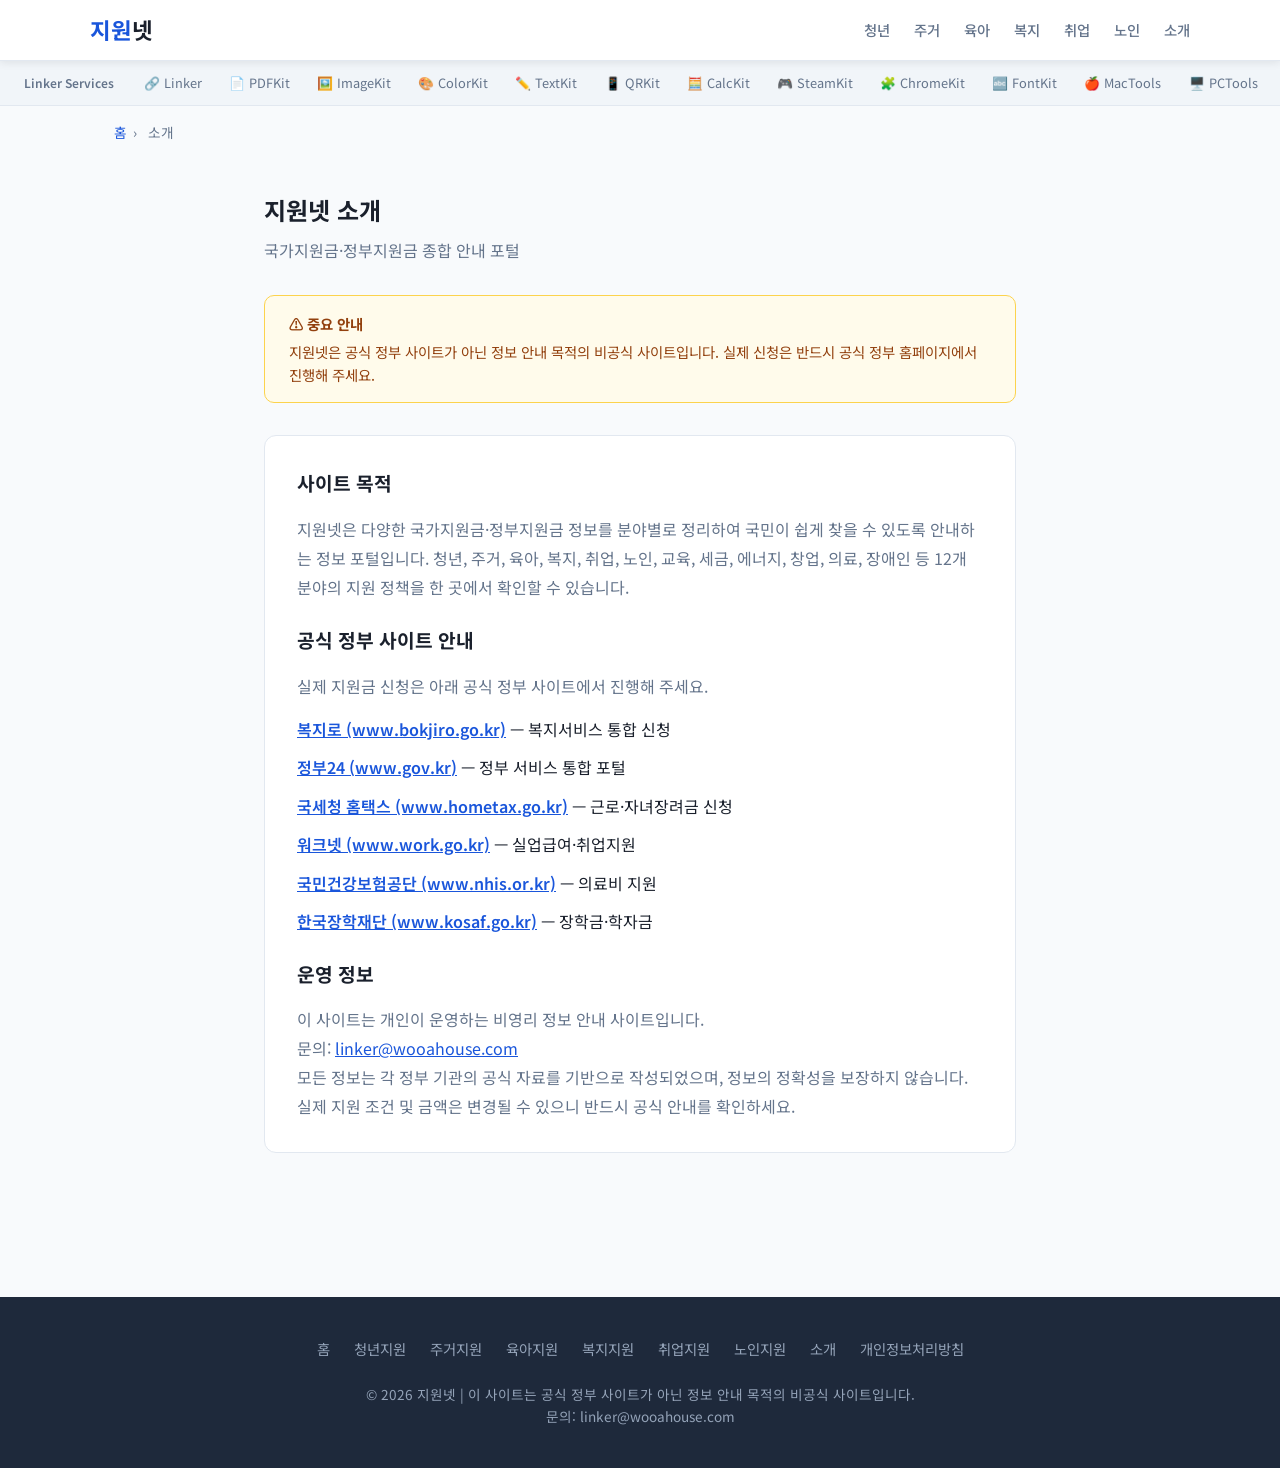
==== about.html @ 8782fea5 "Initial commit: 지원넷 국가지원금 종합 안내 사이트 (24 files, 13 categories)" ====
<!DOCTYPE html>
<html lang="ko">
<head>
<meta charset="UTF-8">
<meta name="naver-site-verification" content="97f1bf2b89863c9335ed7400bf2bf22667f0dce0" />
<meta name="viewport" content="width=device-width, initial-scale=1.0">
<title>지원넷 소개 — 국가지원금 정보 안내 포털 | 지원넷</title>
<meta name="description" content="지원넷은 국가지원금·정부지원금 정보를 분야별로 안내하는 비공식 정보 포털입니다. 사이트 목적과 운영 안내.">
<meta name="keywords" content="지원넷, 국가지원금, 정부지원금, 지원금안내, 복지정보">
<link rel="canonical" href="https://jiwon.wooahouse.com/about.html">
<meta property="og:title" content="지원넷 소개 — 국가지원금 정보 안내 포털 | 지원넷">
<meta property="og:description" content="지원넷은 국가지원금·정부지원금 정보를 분야별로 안내하는 비공식 정보 포털입니다.">
<meta property="og:type" content="website">
<meta property="og:url" content="https://jiwon.wooahouse.com/about.html">
<meta property="og:locale" content="ko_KR">
<link rel="stylesheet" href="css/style.css">
<link rel="preconnect" href="https://fonts.googleapis.com">
<link href="https://fonts.googleapis.com/css2?family=Noto+Sans+KR:wght@400;500;600;700;800&display=swap" rel="stylesheet">
<link rel="manifest" href="manifest.json">
<link rel="icon" href="icons/icon.svg" type="image/svg+xml">
<script type="application/ld+json">
{
  "@context": "https://schema.org",
  "@type": "BreadcrumbList",
  "itemListElement": [
    {"@type": "ListItem","position": 1,"name": "홈","item": "https://jiwon.wooahouse.com/"},
    {"@type": "ListItem","position": 2,"name": "소개","item": "https://jiwon.wooahouse.com/about.html"}
  ]
}
</script>
</head>
<body>
<header>
  <div class="header-inner">
    <a href="/" class="logo">지원<span>넷</span></a>
    <nav>
      <a href="youth.html">청년</a>
      <a href="housing.html">주거</a>
      <a href="childcare.html">육아</a>
      <a href="welfare.html">복지</a>
      <a href="employment.html">취업</a>
      <a href="elderly.html">노인</a>
      <a href="about.html">소개</a>
    </nav>
  </div>
</header>

<div class="our-sites-bar">
  <span class="our-sites-label">Linker Services</span>
  <div class="our-sites-links">
    <a href="https://linker.wooahouse.com/" target="_blank" rel="noopener">🔗 Linker</a>
    <a href="https://pdfkit.wooahouse.com/" target="_blank" rel="noopener">📄 PDFKit</a>
    <a href="https://imagekit.wooahouse.com/" target="_blank" rel="noopener">🖼️ ImageKit</a>
    <a href="https://colorkit.wooahouse.com/" target="_blank" rel="noopener">🎨 ColorKit</a>
    <a href="https://textkit.wooahouse.com/" target="_blank" rel="noopener">✏️ TextKit</a>
    <a href="https://qrkit.wooahouse.com/" target="_blank" rel="noopener">📱 QRKit</a>
    <a href="https://calckit.wooahouse.com/" target="_blank" rel="noopener">🧮 CalcKit</a>
    <a href="https://steamkit.wooahouse.com/" target="_blank" rel="noopener">🎮 SteamKit</a>
    <a href="https://chromekit.wooahouse.com/" target="_blank" rel="noopener">🧩 ChromeKit</a>
    <a href="https://fontkit.wooahouse.com/" target="_blank" rel="noopener">🔤 FontKit</a>
    <a href="https://mactools.wooahouse.com/" target="_blank" rel="noopener">🍎 MacTools</a>
    <a href="https://pctools.wooahouse.com/" target="_blank" rel="noopener">🖥️ PCTools</a>
    <a href="https://vskit.wooahouse.com/" target="_blank" rel="noopener">💻 VSKit</a>
  </div>
</div>

<div class="breadcrumb"><a href="/">홈</a><span>›</span> 소개</div>

<div class="section" style="max-width:800px;">
  <h1 class="section-title">지원넷 소개</h1>
  <p class="section-subtitle">국가지원금·정부지원금 종합 안내 포털</p>

  <div class="notice-box">
    <strong>⚠️ 중요 안내</strong>
    지원넷은 공식 정부 사이트가 아닌 정보 안내 목적의 비공식 사이트입니다. 실제 신청은 반드시 공식 정부 홈페이지에서 진행해 주세요.
  </div>

  <div style="background:var(--white);border:1px solid var(--border);border-radius:var(--radius);padding:2rem;margin:2rem 0;">
    <h2 style="font-size:1.2rem;font-weight:700;margin-bottom:1rem;">사이트 목적</h2>
    <p style="color:var(--text-muted);line-height:1.8;margin-bottom:1.5rem;">
      지원넷은 다양한 국가지원금·정부지원금 정보를 분야별로 정리하여 국민이 쉽게 찾을 수 있도록 안내하는 정보 포털입니다. 청년, 주거, 육아, 복지, 취업, 노인, 교육, 세금, 에너지, 창업, 의료, 장애인 등 12개 분야의 지원 정책을 한 곳에서 확인할 수 있습니다.
    </p>

    <h2 style="font-size:1.2rem;font-weight:700;margin-bottom:1rem;">공식 정부 사이트 안내</h2>
    <p style="color:var(--text-muted);line-height:1.8;margin-bottom:1rem;">
      실제 지원금 신청은 아래 공식 정부 사이트에서 진행해 주세요.
    </p>
    <ul style="list-style:none;display:flex;flex-direction:column;gap:0.8rem;margin-bottom:1.5rem;">
      <li><a href="https://www.bokjiro.go.kr" target="_blank" rel="noopener" style="color:var(--primary);font-weight:600;">복지로 (www.bokjiro.go.kr)</a> — 복지서비스 통합 신청</li>
      <li><a href="https://www.gov.kr" target="_blank" rel="noopener" style="color:var(--primary);font-weight:600;">정부24 (www.gov.kr)</a> — 정부 서비스 통합 포털</li>
      <li><a href="https://www.hometax.go.kr" target="_blank" rel="noopener" style="color:var(--primary);font-weight:600;">국세청 홈택스 (www.hometax.go.kr)</a> — 근로·자녀장려금 신청</li>
      <li><a href="https://www.work.go.kr" target="_blank" rel="noopener" style="color:var(--primary);font-weight:600;">워크넷 (www.work.go.kr)</a> — 실업급여·취업지원</li>
      <li><a href="https://www.nhis.or.kr" target="_blank" rel="noopener" style="color:var(--primary);font-weight:600;">국민건강보험공단 (www.nhis.or.kr)</a> — 의료비 지원</li>
      <li><a href="https://www.kosaf.go.kr" target="_blank" rel="noopener" style="color:var(--primary);font-weight:600;">한국장학재단 (www.kosaf.go.kr)</a> — 장학금·학자금</li>
    </ul>

    <h2 style="font-size:1.2rem;font-weight:700;margin-bottom:1rem;">운영 정보</h2>
    <p style="color:var(--text-muted);line-height:1.8;">
      이 사이트는 개인이 운영하는 비영리 정보 안내 사이트입니다.<br>
      문의: <a href="mailto:linker@wooahouse.com" style="color:var(--primary);">linker@wooahouse.com</a><br>
      모든 정보는 각 정부 기관의 공식 자료를 기반으로 작성되었으며, 정보의 정확성을 보장하지 않습니다. 실제 지원 조건 및 금액은 변경될 수 있으니 반드시 공식 안내를 확인하세요.
    </p>
  </div>
</div>

<footer>
  <div class="footer-links">
    <a href="/">홈</a>
    <a href="youth.html">청년지원</a>
    <a href="housing.html">주거지원</a>
    <a href="childcare.html">육아지원</a>
    <a href="welfare.html">복지지원</a>
    <a href="employment.html">취업지원</a>
    <a href="elderly.html">노인지원</a>
    <a href="about.html">소개</a>
    <a href="privacy.html">개인정보처리방침</a>
  </div>
  <p class="footer-copy">&copy; 2026 지원넷 | 이 사이트는 공식 정부 사이트가 아닌 정보 안내 목적의 비공식 사이트입니다.<br>
  문의: <a href="mailto:linker@wooahouse.com">linker@wooahouse.com</a></p>
</footer>
<script src="js/pwa-install.js"></script>
</body>
</html>
---- css/style.css ----
:root {
  --primary: #1a56db;
  --primary-dark: #1340a6;
  --primary-light: #e8f0fe;
  --text: #1a202c;
  --text-muted: #64748b;
  --border: #e2e8f0;
  --bg: #f8fafc;
  --white: #ffffff;
  --radius: 12px;
  --shadow: 0 2px 8px rgba(0,0,0,0.08);
  --shadow-md: 0 4px 16px rgba(0,0,0,0.12);
}
* { box-sizing: border-box; margin: 0; padding: 0; }
body { font-family: 'Noto Sans KR', sans-serif; color: var(--text); background: var(--bg); line-height: 1.6; }

/* 헤더 */
header { background: var(--white); border-bottom: 1px solid var(--border); padding: 0 1.5rem; position: sticky; top: 0; z-index: 100; box-shadow: var(--shadow); }
.header-inner { max-width: 1100px; margin: 0 auto; display: flex; align-items: center; justify-content: space-between; height: 60px; }
.logo { font-size: 1.4rem; font-weight: 700; color: var(--primary); text-decoration: none; }
.logo span { color: var(--text); }
nav { display: flex; gap: 1.5rem; }
nav a { color: var(--text-muted); text-decoration: none; font-size: 0.9rem; font-weight: 500; }
nav a:hover { color: var(--primary); }

/* our-sites-bar */
.our-sites-bar { background: #f1f5f9; border-bottom: 1px solid var(--border); padding: 0.5rem 1.5rem; overflow-x: auto; white-space: nowrap; }
.our-sites-bar::-webkit-scrollbar { height: 2px; }
.our-sites-label { font-size: 0.75rem; color: var(--text-muted); margin-right: 1rem; font-weight: 600; }
.our-sites-links { display: inline-flex; gap: 0.5rem; }
.our-sites-links a { color: var(--text-muted); text-decoration: none; font-size: 0.8rem; padding: 0.2rem 0.6rem; border-radius: 20px; transition: all 0.2s; }
.our-sites-links a:hover, .our-sites-links a.active { background: var(--primary); color: var(--white); }

/* 히어로 */
.hero { background: linear-gradient(135deg, var(--primary) 0%, #2563eb 50%, #1340a6 100%); color: var(--white); padding: 4rem 1.5rem; text-align: center; }
.hero h1 { font-size: 2.2rem; font-weight: 800; margin-bottom: 1rem; line-height: 1.3; }
.hero p { font-size: 1.1rem; opacity: 0.9; max-width: 600px; margin: 0 auto 2rem; }
.hero-badges { display: flex; justify-content: center; flex-wrap: wrap; gap: 0.7rem; margin-bottom: 2rem; }
.hero-badge { background: rgba(255,255,255,0.2); border: 1px solid rgba(255,255,255,0.3); padding: 0.4rem 1rem; border-radius: 20px; font-size: 0.85rem; backdrop-filter: blur(4px); }

/* 검색바 */
.search-wrap { max-width: 500px; margin: 0 auto; display: flex; gap: 0.5rem; }
.search-wrap input { flex: 1; padding: 0.8rem 1.2rem; border-radius: 8px; border: none; font-size: 1rem; }
.search-wrap button { padding: 0.8rem 1.5rem; background: #fbbf24; color: #1a202c; border: none; border-radius: 8px; font-weight: 700; cursor: pointer; font-size: 1rem; }

/* 카테고리 그리드 */
.section { max-width: 1100px; margin: 0 auto; padding: 3rem 1.5rem; }
.section-title { font-size: 1.5rem; font-weight: 700; margin-bottom: 0.5rem; }
.section-subtitle { color: var(--text-muted); margin-bottom: 2rem; }
.category-grid { display: grid; grid-template-columns: repeat(auto-fill, minmax(280px, 1fr)); gap: 1.5rem; }

/* 카드 */
.card { background: var(--white); border-radius: var(--radius); border: 1px solid var(--border); padding: 1.5rem; text-decoration: none; color: var(--text); transition: all 0.2s; display: block; }
.card:hover { box-shadow: var(--shadow-md); transform: translateY(-2px); border-color: var(--primary); }
.card-icon { font-size: 2.5rem; margin-bottom: 1rem; }
.card h2 { font-size: 1.15rem; font-weight: 700; margin-bottom: 0.5rem; color: var(--text); }
.card p { font-size: 0.9rem; color: var(--text-muted); line-height: 1.5; }
.card-tags { display: flex; flex-wrap: wrap; gap: 0.4rem; margin-top: 1rem; }
.tag { font-size: 0.75rem; padding: 0.2rem 0.6rem; border-radius: 20px; background: var(--primary-light); color: var(--primary); font-weight: 600; }
.tag.red { background: #fee2e2; color: #dc2626; }
.tag.green { background: #dcfce7; color: #16a34a; }
.tag.yellow { background: #fef9c3; color: #ca8a04; }

/* 지원금 상세 카드 */
.support-grid { display: grid; grid-template-columns: repeat(auto-fill, minmax(320px, 1fr)); gap: 1.5rem; }
.support-card { background: var(--white); border-radius: var(--radius); border: 1px solid var(--border); overflow: hidden; }
.support-card-header { background: var(--primary-light); padding: 1.2rem 1.5rem; border-bottom: 1px solid var(--border); display: flex; align-items: center; gap: 0.8rem; }
.support-card-header h3 { font-size: 1.05rem; font-weight: 700; color: var(--primary-dark); }
.support-card-body { padding: 1.2rem 1.5rem; }
.support-info { display: flex; flex-direction: column; gap: 0.6rem; margin-bottom: 1rem; }
.support-row { display: flex; gap: 0.8rem; font-size: 0.9rem; }
.support-label { color: var(--text-muted); min-width: 70px; font-weight: 500; }
.support-value { color: var(--text); font-weight: 600; }
.apply-btn { display: inline-block; padding: 0.6rem 1.2rem; background: var(--primary); color: var(--white); border-radius: 8px; text-decoration: none; font-size: 0.9rem; font-weight: 600; margin-top: 0.5rem; transition: background 0.2s; }
.apply-btn:hover { background: var(--primary-dark); }

/* FAQ */
.faq-section { max-width: 800px; margin: 0 auto; padding: 3rem 1.5rem; }
.faq-section h2 { font-size: 1.4rem; font-weight: 700; margin-bottom: 1.5rem; }
.faq-item { background: var(--white); border: 1px solid var(--border); border-radius: 10px; margin-bottom: 1rem; overflow: hidden; }
.faq-question { padding: 1rem 1.5rem; font-weight: 600; cursor: pointer; display: flex; justify-content: space-between; align-items: center; }
.faq-answer { padding: 0 1.5rem 1rem; color: var(--text-muted); font-size: 0.95rem; line-height: 1.7; }

/* 브레드크럼 */
.breadcrumb { max-width: 1100px; margin: 0 auto; padding: 1rem 1.5rem 0; font-size: 0.85rem; color: var(--text-muted); }
.breadcrumb a { color: var(--primary); text-decoration: none; }
.breadcrumb span { margin: 0 0.4rem; }

/* 유의사항 박스 */
.notice-box { background: #fffbeb; border: 1px solid #fcd34d; border-radius: 10px; padding: 1rem 1.5rem; margin: 1.5rem 0; font-size: 0.9rem; color: #92400e; }
.notice-box strong { display: block; margin-bottom: 0.3rem; }

/* 푸터 */
footer { background: #1e293b; color: #94a3b8; padding: 2.5rem 1.5rem; text-align: center; margin-top: 4rem; }
footer a { color: #94a3b8; text-decoration: none; }
footer a:hover { color: var(--white); }
.footer-links { display: flex; justify-content: center; flex-wrap: wrap; gap: 1.5rem; margin-bottom: 1.5rem; font-size: 0.9rem; }
.footer-copy { font-size: 0.85rem; }

/* 반응형 */
@media (max-width: 768px) {
  .hero h1 { font-size: 1.6rem; }
  .category-grid { grid-template-columns: 1fr 1fr; }
  nav { display: none; }
}
@media (max-width: 480px) {
  .category-grid { grid-template-columns: 1fr; }
  .support-grid { grid-template-columns: 1fr; }
}
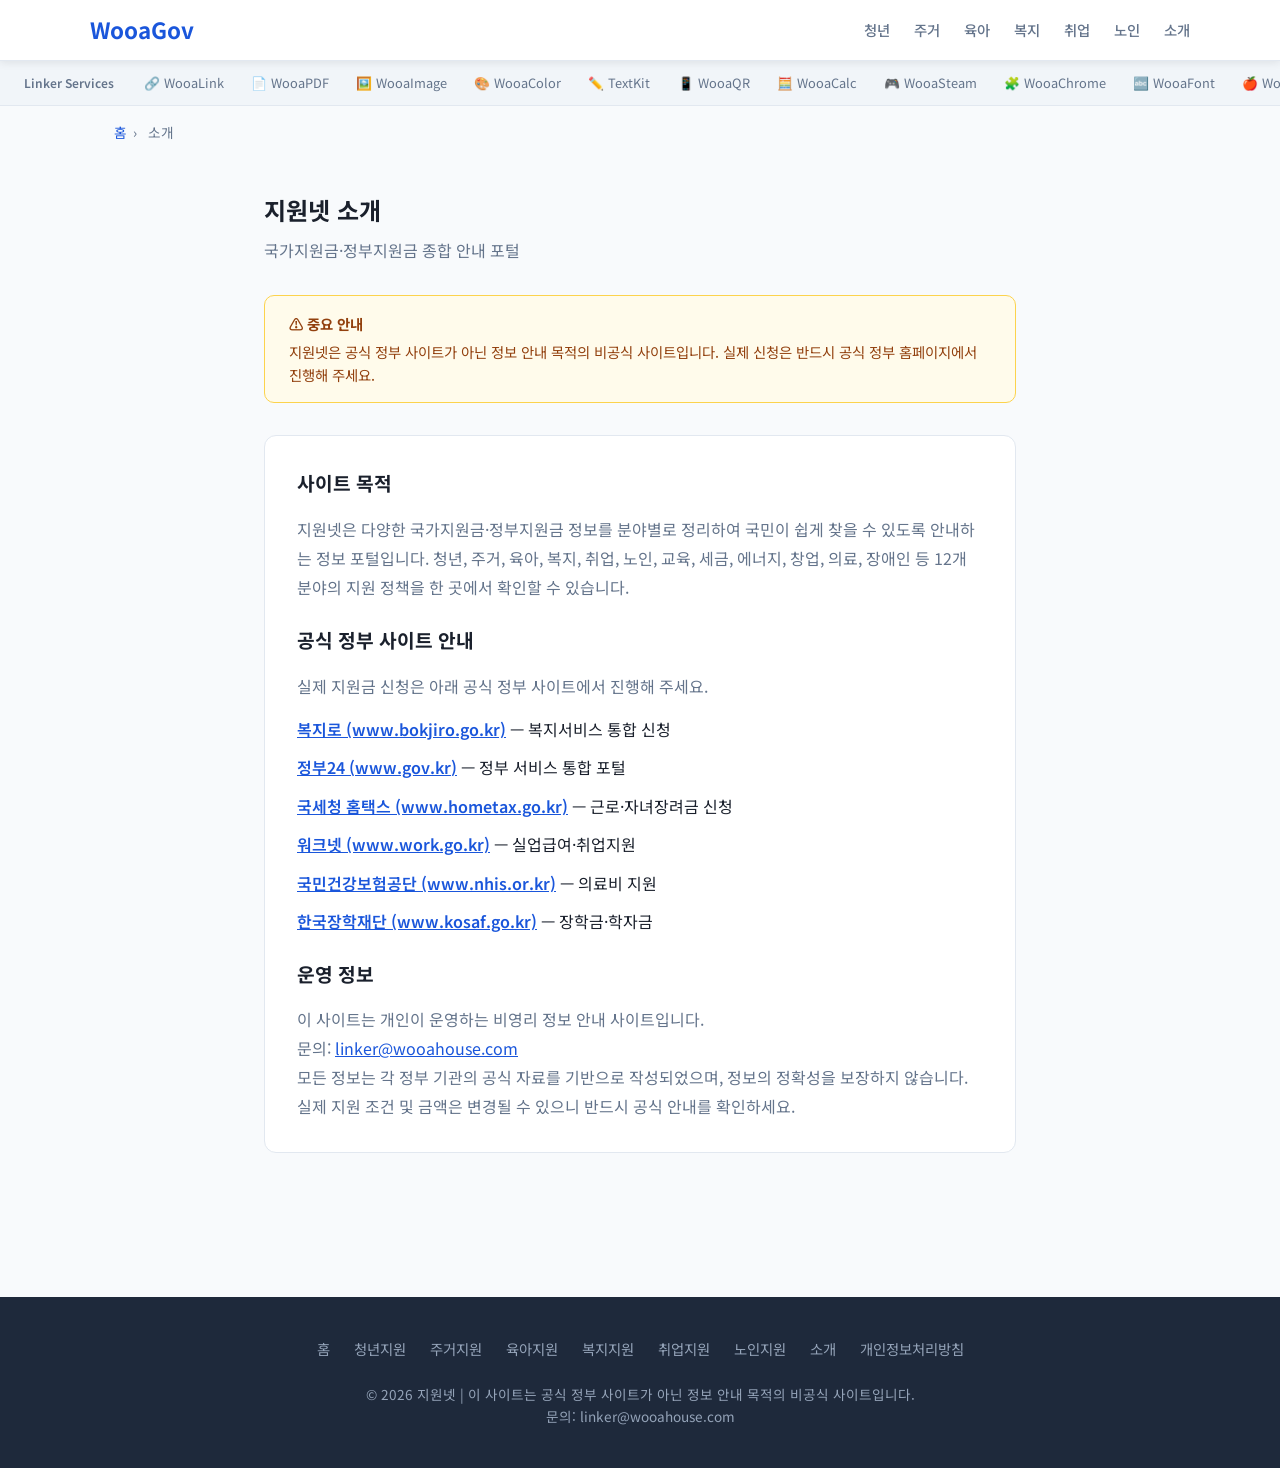
==== commit c982db3d: "Rebrand: rename to WooaHouse family (WooaPDF/WooaImage/...)" ====
--- a/about.html
+++ b/about.html
@@ -4,7 +4,7 @@
 <meta charset="UTF-8">
 <meta name="naver-site-verification" content="97f1bf2b89863c9335ed7400bf2bf22667f0dce0" />
 <meta name="viewport" content="width=device-width, initial-scale=1.0">
-<title>지원넷 소개 — 국가지원금 정보 안내 포털 | 지원넷</title>
+<title>지원넷 소개 — 국가지원금 정보 안내 포털 | WooaGov</title>
 <meta name="description" content="지원넷은 국가지원금·정부지원금 정보를 분야별로 안내하는 비공식 정보 포털입니다. 사이트 목적과 운영 안내.">
 <meta name="keywords" content="지원넷, 국가지원금, 정부지원금, 지원금안내, 복지정보">
 <link rel="canonical" href="https://jiwon.wooahouse.com/about.html">
@@ -32,7 +32,7 @@
 <body>
 <header>
   <div class="header-inner">
-    <a href="/" class="logo">지원<span>넷</span></a>
+    <a href="/" class="logo">WooaGov</a>
     <nav>
       <a href="youth.html">청년</a>
       <a href="housing.html">주거</a>
@@ -48,19 +48,20 @@
 <div class="our-sites-bar">
   <span class="our-sites-label">Linker Services</span>
   <div class="our-sites-links">
-    <a href="https://linker.wooahouse.com/" target="_blank" rel="noopener">🔗 Linker</a>
-    <a href="https://pdfkit.wooahouse.com/" target="_blank" rel="noopener">📄 PDFKit</a>
-    <a href="https://imagekit.wooahouse.com/" target="_blank" rel="noopener">🖼️ ImageKit</a>
-    <a href="https://colorkit.wooahouse.com/" target="_blank" rel="noopener">🎨 ColorKit</a>
+    <a href="https://linker.wooahouse.com/" target="_blank" rel="noopener">🔗 WooaLink</a>
+    <a href="https://pdfkit.wooahouse.com/" target="_blank" rel="noopener">📄 WooaPDF</a>
+    <a href="https://imagekit.wooahouse.com/" target="_blank" rel="noopener">🖼️ WooaImage</a>
+    <a href="https://colorkit.wooahouse.com/" target="_blank" rel="noopener">🎨 WooaColor</a>
     <a href="https://textkit.wooahouse.com/" target="_blank" rel="noopener">✏️ TextKit</a>
-    <a href="https://qrkit.wooahouse.com/" target="_blank" rel="noopener">📱 QRKit</a>
-    <a href="https://calckit.wooahouse.com/" target="_blank" rel="noopener">🧮 CalcKit</a>
-    <a href="https://steamkit.wooahouse.com/" target="_blank" rel="noopener">🎮 SteamKit</a>
-    <a href="https://chromekit.wooahouse.com/" target="_blank" rel="noopener">🧩 ChromeKit</a>
-    <a href="https://fontkit.wooahouse.com/" target="_blank" rel="noopener">🔤 FontKit</a>
-    <a href="https://mactools.wooahouse.com/" target="_blank" rel="noopener">🍎 MacTools</a>
-    <a href="https://pctools.wooahouse.com/" target="_blank" rel="noopener">🖥️ PCTools</a>
-    <a href="https://vskit.wooahouse.com/" target="_blank" rel="noopener">💻 VSKit</a>
+    <a href="https://qrkit.wooahouse.com/" target="_blank" rel="noopener">📱 WooaQR</a>
+    <a href="https://calckit.wooahouse.com/" target="_blank" rel="noopener">🧮 WooaCalc</a>
+    <a href="https://steamkit.wooahouse.com/" target="_blank" rel="noopener">🎮 WooaSteam</a>
+    <a href="https://chromekit.wooahouse.com/" target="_blank" rel="noopener">🧩 WooaChrome</a>
+    <a href="https://fontkit.wooahouse.com/" target="_blank" rel="noopener">🔤 WooaFont</a>
+    <a href="https://mactools.wooahouse.com/" target="_blank" rel="noopener">🍎 WooaMac</a>
+    <a href="https://pctools.wooahouse.com/" target="_blank" rel="noopener">🖥️ WooaPC</a>
+    <a href="https://vskit.wooahouse.com/" target="_blank" rel="noopener">💻 WooaVS</a>
+    <a href="https://jiwon.wooahouse.com/" class="active" rel="noopener">💸 WooaGov</a>
   </div>
 </div>
 
--- a/css/style.css
+++ b/css/style.css
@@ -55,23 +55,23 @@
 .card-icon { font-size: 2.5rem; margin-bottom: 1rem; }
 .card h2 { font-size: 1.15rem; font-weight: 700; margin-bottom: 0.5rem; color: var(--text); }
 .card p { font-size: 0.9rem; color: var(--text-muted); line-height: 1.5; }
-.card-tags { display: flex; flex-wrap: wrap; gap: 0.4rem; margin-top: 1rem; }
+.card-tags { display: flex; flex-wrap: wrap; gap: 0.4rem; margin-top: 0.8rem; margin-bottom: 0.8rem; }
 .tag { font-size: 0.75rem; padding: 0.2rem 0.6rem; border-radius: 20px; background: var(--primary-light); color: var(--primary); font-weight: 600; }
 .tag.red { background: #fee2e2; color: #dc2626; }
 .tag.green { background: #dcfce7; color: #16a34a; }
 .tag.yellow { background: #fef9c3; color: #ca8a04; }
 
 /* 지원금 상세 카드 */
-.support-grid { display: grid; grid-template-columns: repeat(auto-fill, minmax(320px, 1fr)); gap: 1.5rem; }
-.support-card { background: var(--white); border-radius: var(--radius); border: 1px solid var(--border); overflow: hidden; }
-.support-card-header { background: var(--primary-light); padding: 1.2rem 1.5rem; border-bottom: 1px solid var(--border); display: flex; align-items: center; gap: 0.8rem; }
+.support-grid { display: grid; grid-template-columns: repeat(auto-fill, minmax(320px, 1fr)); gap: 1.5rem; align-items: stretch; }
+.support-card { background: var(--white); border-radius: var(--radius); border: 1px solid var(--border); overflow: hidden; display: flex; flex-direction: column; }
+.support-card-header { background: var(--primary-light); padding: 1.2rem 1.5rem; border-bottom: 1px solid var(--border); display: flex; align-items: flex-start; gap: 0.8rem; min-height: 90px; }
 .support-card-header h3 { font-size: 1.05rem; font-weight: 700; color: var(--primary-dark); }
-.support-card-body { padding: 1.2rem 1.5rem; }
+.support-card-body { padding: 1.2rem 1.5rem; flex: 1; display: flex; flex-direction: column; }
 .support-info { display: flex; flex-direction: column; gap: 0.6rem; margin-bottom: 1rem; }
 .support-row { display: flex; gap: 0.8rem; font-size: 0.9rem; }
 .support-label { color: var(--text-muted); min-width: 70px; font-weight: 500; }
 .support-value { color: var(--text); font-weight: 600; }
-.apply-btn { display: inline-block; padding: 0.6rem 1.2rem; background: var(--primary); color: var(--white); border-radius: 8px; text-decoration: none; font-size: 0.9rem; font-weight: 600; margin-top: 0.5rem; transition: background 0.2s; }
+.apply-btn { display: block; padding: 0.7rem 1.2rem; background: var(--primary); color: var(--white); border-radius: 8px; text-decoration: none; font-size: 0.9rem; font-weight: 600; margin-top: auto; padding-top: 0.7rem; transition: background 0.2s; text-align: center; }
 .apply-btn:hover { background: var(--primary-dark); }
 
 /* FAQ */
@@ -97,6 +97,44 @@
 .footer-links { display: flex; justify-content: center; flex-wrap: wrap; gap: 1.5rem; margin-bottom: 1.5rem; font-size: 0.9rem; }
 .footer-copy { font-size: 0.85rem; }
 
+/* ── 확장 카드 구조 ── */
+.support-card-header { display: flex; align-items: flex-start; gap: 0.8rem; flex-wrap: wrap; }
+.support-card-header-info { flex: 1; min-width: 0; }
+.support-card-header-info h3 { font-size: 1.05rem; font-weight: 700; color: var(--primary-dark); margin-bottom: 0.2rem; }
+.card-summary { font-size: 0.82rem; color: var(--text-muted); line-height: 1.4; }
+.amount-badge { background: var(--primary); color: white; padding: 0.3rem 0.8rem; border-radius: 20px; font-size: 0.78rem; font-weight: 700; white-space: nowrap; flex-shrink: 0; }
+.amount-badge.green { background: #16a34a; }
+.amount-badge.orange { background: #ea580c; }
+
+/* 추천 대상 박스 */
+.recommend-box { background: #f0fdf4; border: 1px solid #86efac; border-radius: 8px; padding: 0.8rem 1rem; margin-bottom: 1rem; min-height: 100px; }
+.recommend-box strong { font-size: 0.85rem; color: #15803d; display: block; margin-bottom: 0.4rem; }
+.recommend-box ul { margin: 0; padding-left: 1.2rem; }
+.recommend-box li { font-size: 0.83rem; color: #166534; line-height: 1.6; }
+
+/* 자격 조건 표 */
+.eligibility-table { width: 100%; border-collapse: collapse; font-size: 0.83rem; margin-bottom: 1rem; border: 1px solid var(--border); border-radius: 8px; overflow: hidden; }
+.eligibility-table th { background: #f1f5f9; padding: 0.5rem 0.8rem; text-align: left; color: var(--text-muted); font-weight: 600; width: 88px; border-bottom: 1px solid var(--border); white-space: nowrap; }
+.eligibility-table td { padding: 0.5rem 0.8rem; border-bottom: 1px solid var(--border); color: var(--text); line-height: 1.5; }
+.eligibility-table tr:last-child th, .eligibility-table tr:last-child td { border-bottom: none; }
+.eligibility-table tr:nth-child(even) td { background: #fafafa; }
+
+/* 필요 서류 박스 */
+.docs-box { background: #fef9c3; border: 1px solid #fde047; border-radius: 8px; padding: 0.7rem 1rem; margin-bottom: 1rem; font-size: 0.83rem; }
+.docs-box strong { color: #854d0e; display: block; margin-bottom: 0.3rem; }
+.docs-box span { color: #713f12; line-height: 1.6; }
+
+/* 지원 구분 헤더 (섹션 타이틀) */
+.sub-section-title { font-size: 1.2rem; font-weight: 700; color: var(--text); margin: 2.5rem 0 1rem; padding-bottom: 0.5rem; border-bottom: 2px solid var(--primary); }
+
+/* 요약 테이블 (비교표) */
+.compare-table { width: 100%; border-collapse: collapse; font-size: 0.85rem; margin: 1.5rem 0; }
+.compare-table th { background: var(--primary); color: white; padding: 0.7rem 1rem; text-align: left; }
+.compare-table td { padding: 0.7rem 1rem; border-bottom: 1px solid var(--border); }
+.compare-table tr:nth-child(even) td { background: #f8fafc; }
+.compare-table tr:hover td { background: var(--primary-light); }
+.compare-table .highlight { font-weight: 700; color: var(--primary); }
+
 /* 반응형 */
 @media (max-width: 768px) {
   .hero h1 { font-size: 1.6rem; }
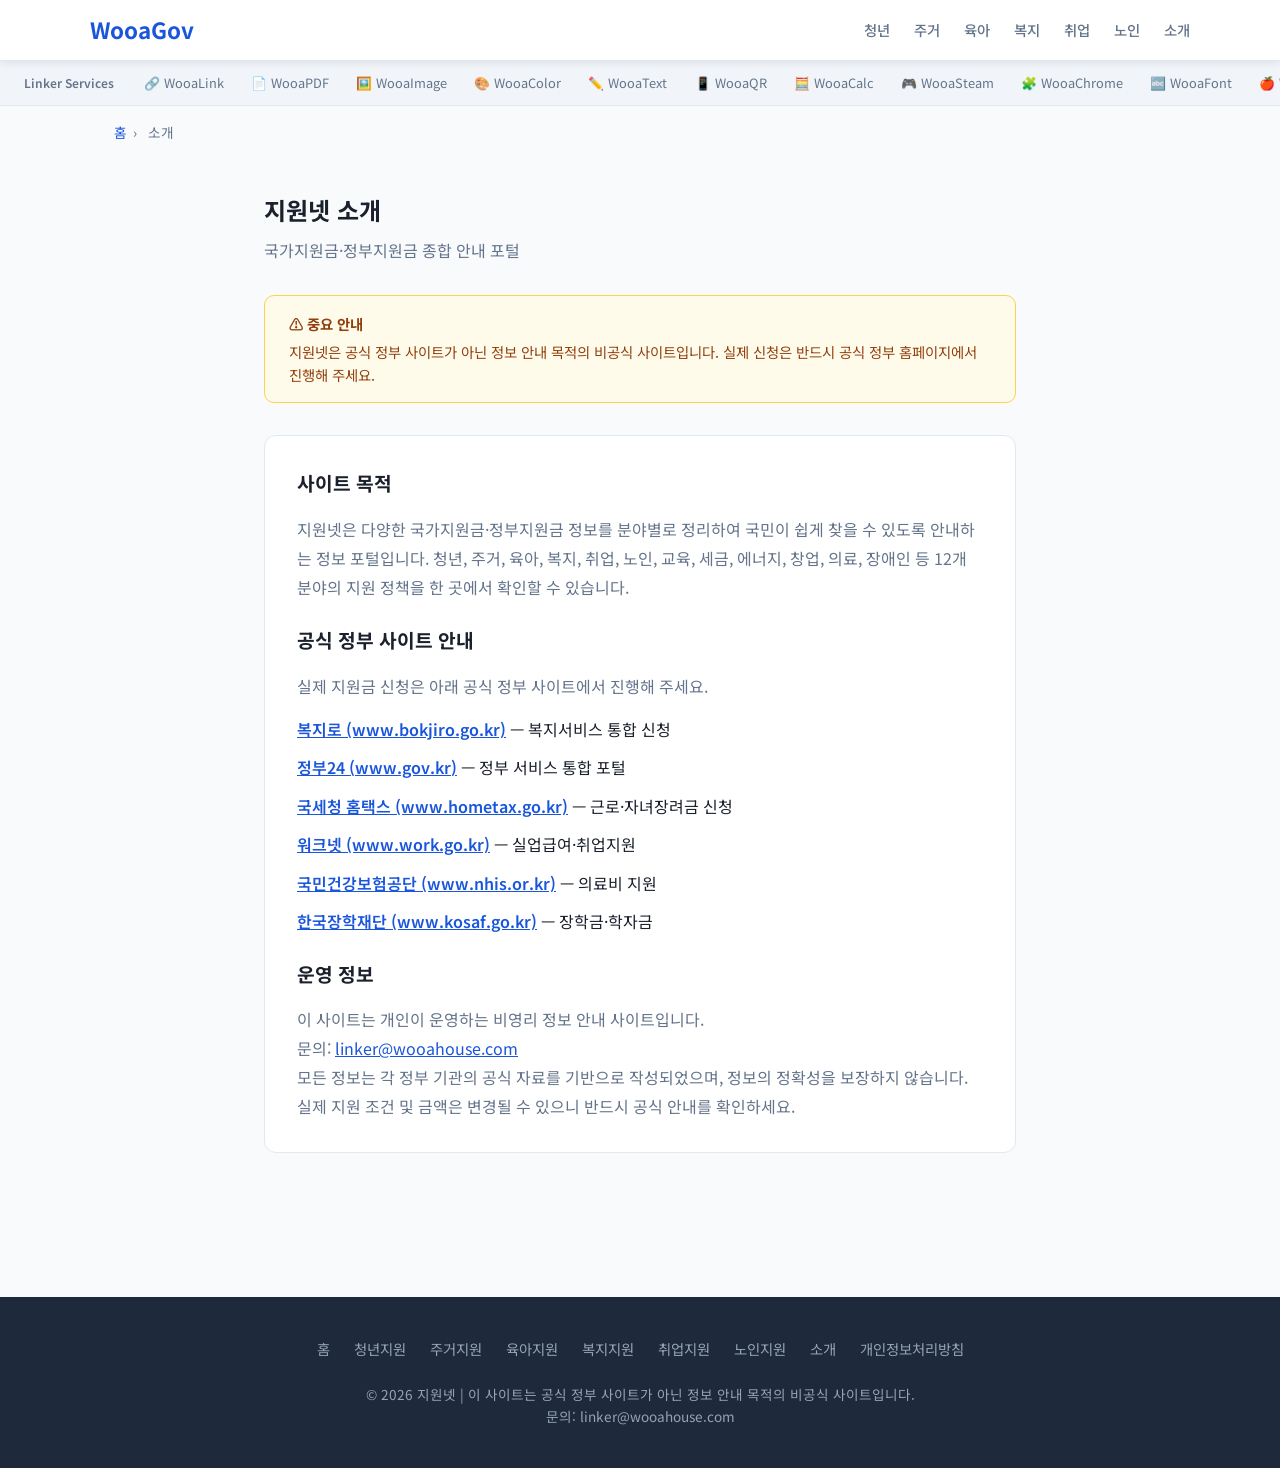
==== commit 1d6d18b6: "Fix: rename TextKit → WooaText in our-sites-bar" ====
--- a/about.html
+++ b/about.html
@@ -52,7 +52,7 @@
     <a href="https://pdfkit.wooahouse.com/" target="_blank" rel="noopener">📄 WooaPDF</a>
     <a href="https://imagekit.wooahouse.com/" target="_blank" rel="noopener">🖼️ WooaImage</a>
     <a href="https://colorkit.wooahouse.com/" target="_blank" rel="noopener">🎨 WooaColor</a>
-    <a href="https://textkit.wooahouse.com/" target="_blank" rel="noopener">✏️ TextKit</a>
+    <a href="https://textkit.wooahouse.com/" target="_blank" rel="noopener">✏️ WooaText</a>
     <a href="https://qrkit.wooahouse.com/" target="_blank" rel="noopener">📱 WooaQR</a>
     <a href="https://calckit.wooahouse.com/" target="_blank" rel="noopener">🧮 WooaCalc</a>
     <a href="https://steamkit.wooahouse.com/" target="_blank" rel="noopener">🎮 WooaSteam</a>
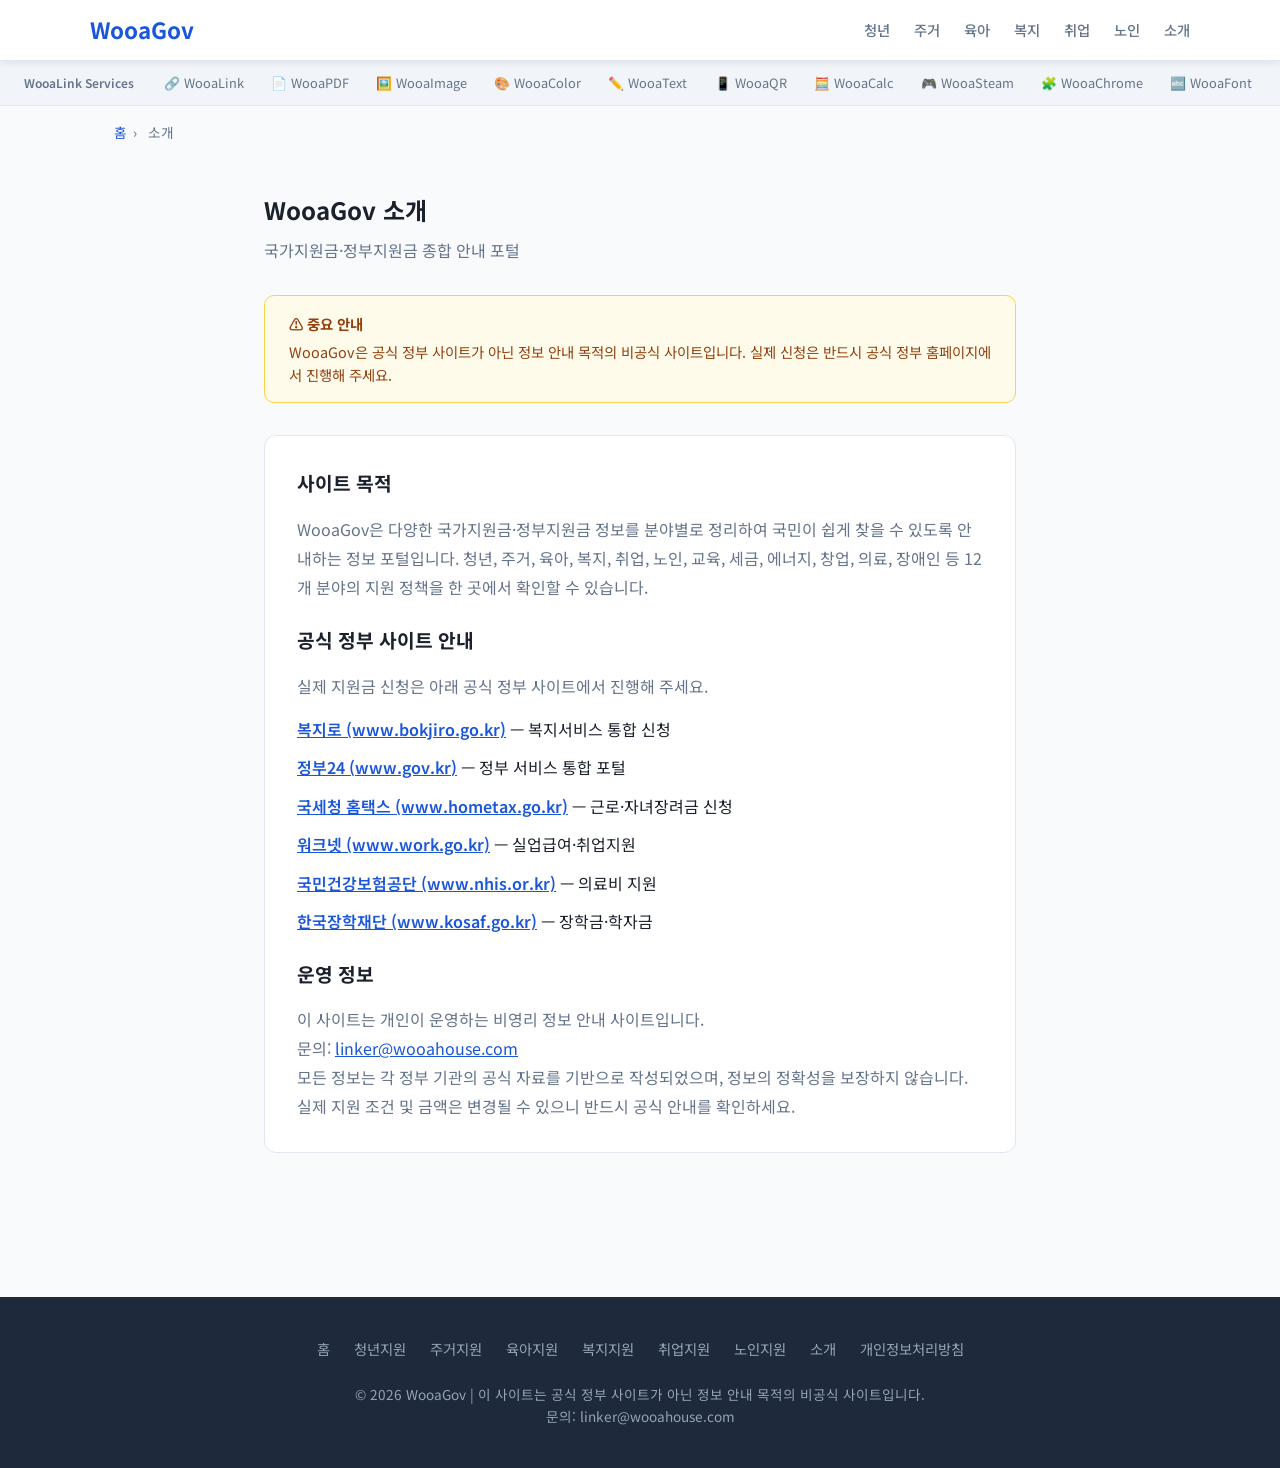
==== commit bd35481b: "Fix: replace all remaining old brand names with WooaHouse family branding" ====
--- a/about.html
+++ b/about.html
@@ -4,12 +4,12 @@
 <meta charset="UTF-8">
 <meta name="naver-site-verification" content="97f1bf2b89863c9335ed7400bf2bf22667f0dce0" />
 <meta name="viewport" content="width=device-width, initial-scale=1.0">
-<title>지원넷 소개 — 국가지원금 정보 안내 포털 | WooaGov</title>
-<meta name="description" content="지원넷은 국가지원금·정부지원금 정보를 분야별로 안내하는 비공식 정보 포털입니다. 사이트 목적과 운영 안내.">
-<meta name="keywords" content="지원넷, 국가지원금, 정부지원금, 지원금안내, 복지정보">
+<title>WooaGov 소개 — 국가지원금 정보 안내 포털 | WooaGov</title>
+<meta name="description" content="WooaGov은 국가지원금·정부지원금 정보를 분야별로 안내하는 비공식 정보 포털입니다. 사이트 목적과 운영 안내.">
+<meta name="keywords" content="WooaGov, 국가지원금, 정부지원금, 지원금안내, 복지정보">
 <link rel="canonical" href="https://jiwon.wooahouse.com/about.html">
-<meta property="og:title" content="지원넷 소개 — 국가지원금 정보 안내 포털 | 지원넷">
-<meta property="og:description" content="지원넷은 국가지원금·정부지원금 정보를 분야별로 안내하는 비공식 정보 포털입니다.">
+<meta property="og:title" content="WooaGov 소개 — 국가지원금 정보 안내 포털 | WooaGov">
+<meta property="og:description" content="WooaGov은 국가지원금·정부지원금 정보를 분야별로 안내하는 비공식 정보 포털입니다.">
 <meta property="og:type" content="website">
 <meta property="og:url" content="https://jiwon.wooahouse.com/about.html">
 <meta property="og:locale" content="ko_KR">
@@ -46,7 +46,7 @@
 </header>
 
 <div class="our-sites-bar">
-  <span class="our-sites-label">Linker Services</span>
+  <span class="our-sites-label">WooaLink Services</span>
   <div class="our-sites-links">
     <a href="https://linker.wooahouse.com/" target="_blank" rel="noopener">🔗 WooaLink</a>
     <a href="https://pdfkit.wooahouse.com/" target="_blank" rel="noopener">📄 WooaPDF</a>
@@ -68,18 +68,18 @@
 <div class="breadcrumb"><a href="/">홈</a><span>›</span> 소개</div>
 
 <div class="section" style="max-width:800px;">
-  <h1 class="section-title">지원넷 소개</h1>
+  <h1 class="section-title">WooaGov 소개</h1>
   <p class="section-subtitle">국가지원금·정부지원금 종합 안내 포털</p>
 
   <div class="notice-box">
     <strong>⚠️ 중요 안내</strong>
-    지원넷은 공식 정부 사이트가 아닌 정보 안내 목적의 비공식 사이트입니다. 실제 신청은 반드시 공식 정부 홈페이지에서 진행해 주세요.
+    WooaGov은 공식 정부 사이트가 아닌 정보 안내 목적의 비공식 사이트입니다. 실제 신청은 반드시 공식 정부 홈페이지에서 진행해 주세요.
   </div>
 
   <div style="background:var(--white);border:1px solid var(--border);border-radius:var(--radius);padding:2rem;margin:2rem 0;">
     <h2 style="font-size:1.2rem;font-weight:700;margin-bottom:1rem;">사이트 목적</h2>
     <p style="color:var(--text-muted);line-height:1.8;margin-bottom:1.5rem;">
-      지원넷은 다양한 국가지원금·정부지원금 정보를 분야별로 정리하여 국민이 쉽게 찾을 수 있도록 안내하는 정보 포털입니다. 청년, 주거, 육아, 복지, 취업, 노인, 교육, 세금, 에너지, 창업, 의료, 장애인 등 12개 분야의 지원 정책을 한 곳에서 확인할 수 있습니다.
+      WooaGov은 다양한 국가지원금·정부지원금 정보를 분야별로 정리하여 국민이 쉽게 찾을 수 있도록 안내하는 정보 포털입니다. 청년, 주거, 육아, 복지, 취업, 노인, 교육, 세금, 에너지, 창업, 의료, 장애인 등 12개 분야의 지원 정책을 한 곳에서 확인할 수 있습니다.
     </p>
 
     <h2 style="font-size:1.2rem;font-weight:700;margin-bottom:1rem;">공식 정부 사이트 안내</h2>
@@ -116,7 +116,7 @@
     <a href="about.html">소개</a>
     <a href="privacy.html">개인정보처리방침</a>
   </div>
-  <p class="footer-copy">&copy; 2026 지원넷 | 이 사이트는 공식 정부 사이트가 아닌 정보 안내 목적의 비공식 사이트입니다.<br>
+  <p class="footer-copy">&copy; 2026 WooaGov | 이 사이트는 공식 정부 사이트가 아닌 정보 안내 목적의 비공식 사이트입니다.<br>
   문의: <a href="mailto:linker@wooahouse.com">linker@wooahouse.com</a></p>
 </footer>
 <script src="js/pwa-install.js"></script>
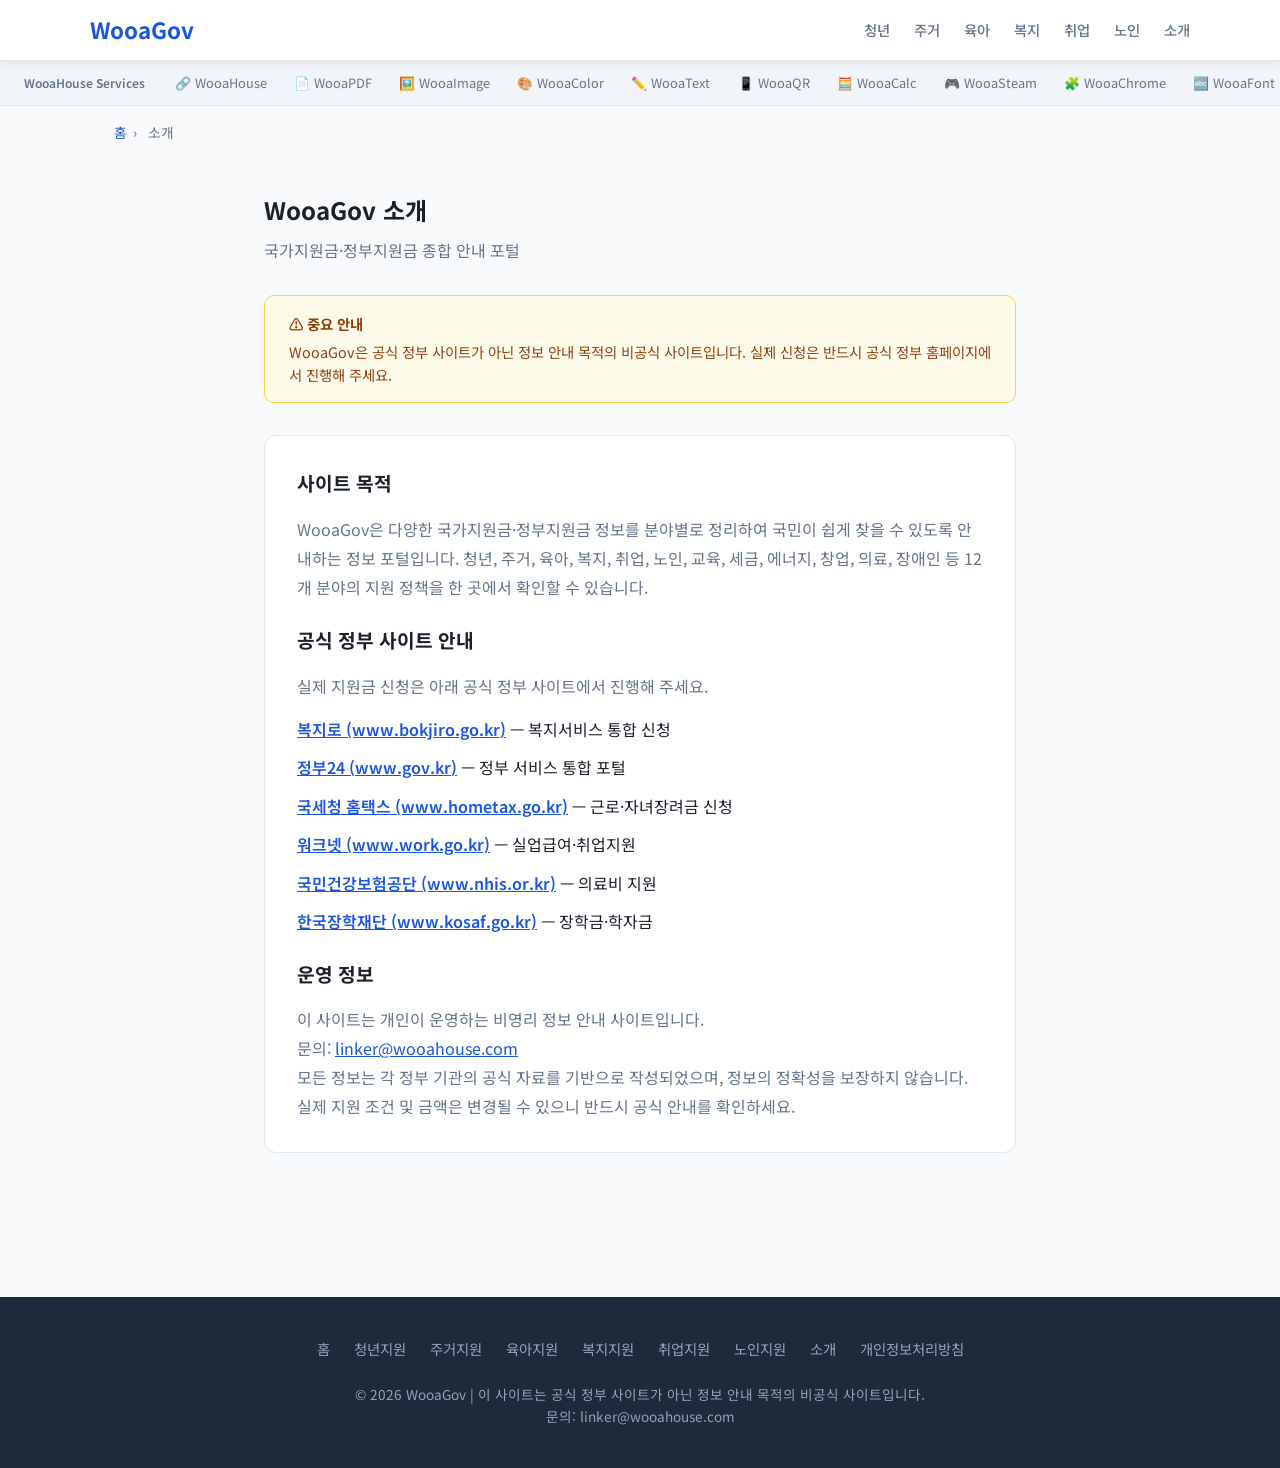
==== commit 34520aac: "Rename: WooaLink → WooaHouse" ====
--- a/about.html
+++ b/about.html
@@ -1,4 +1,4 @@
-<!DOCTYPE html>
+﻿<!DOCTYPE html>
 <html lang="ko">
 <head>
 <meta charset="UTF-8">
@@ -46,9 +46,9 @@
 </header>
 
 <div class="our-sites-bar">
-  <span class="our-sites-label">WooaLink Services</span>
+  <span class="our-sites-label">WooaHouse Services</span>
   <div class="our-sites-links">
-    <a href="https://linker.wooahouse.com/" target="_blank" rel="noopener">🔗 WooaLink</a>
+    <a href="https://linker.wooahouse.com/" target="_blank" rel="noopener">🔗 WooaHouse</a>
     <a href="https://pdfkit.wooahouse.com/" target="_blank" rel="noopener">📄 WooaPDF</a>
     <a href="https://imagekit.wooahouse.com/" target="_blank" rel="noopener">🖼️ WooaImage</a>
     <a href="https://colorkit.wooahouse.com/" target="_blank" rel="noopener">🎨 WooaColor</a>
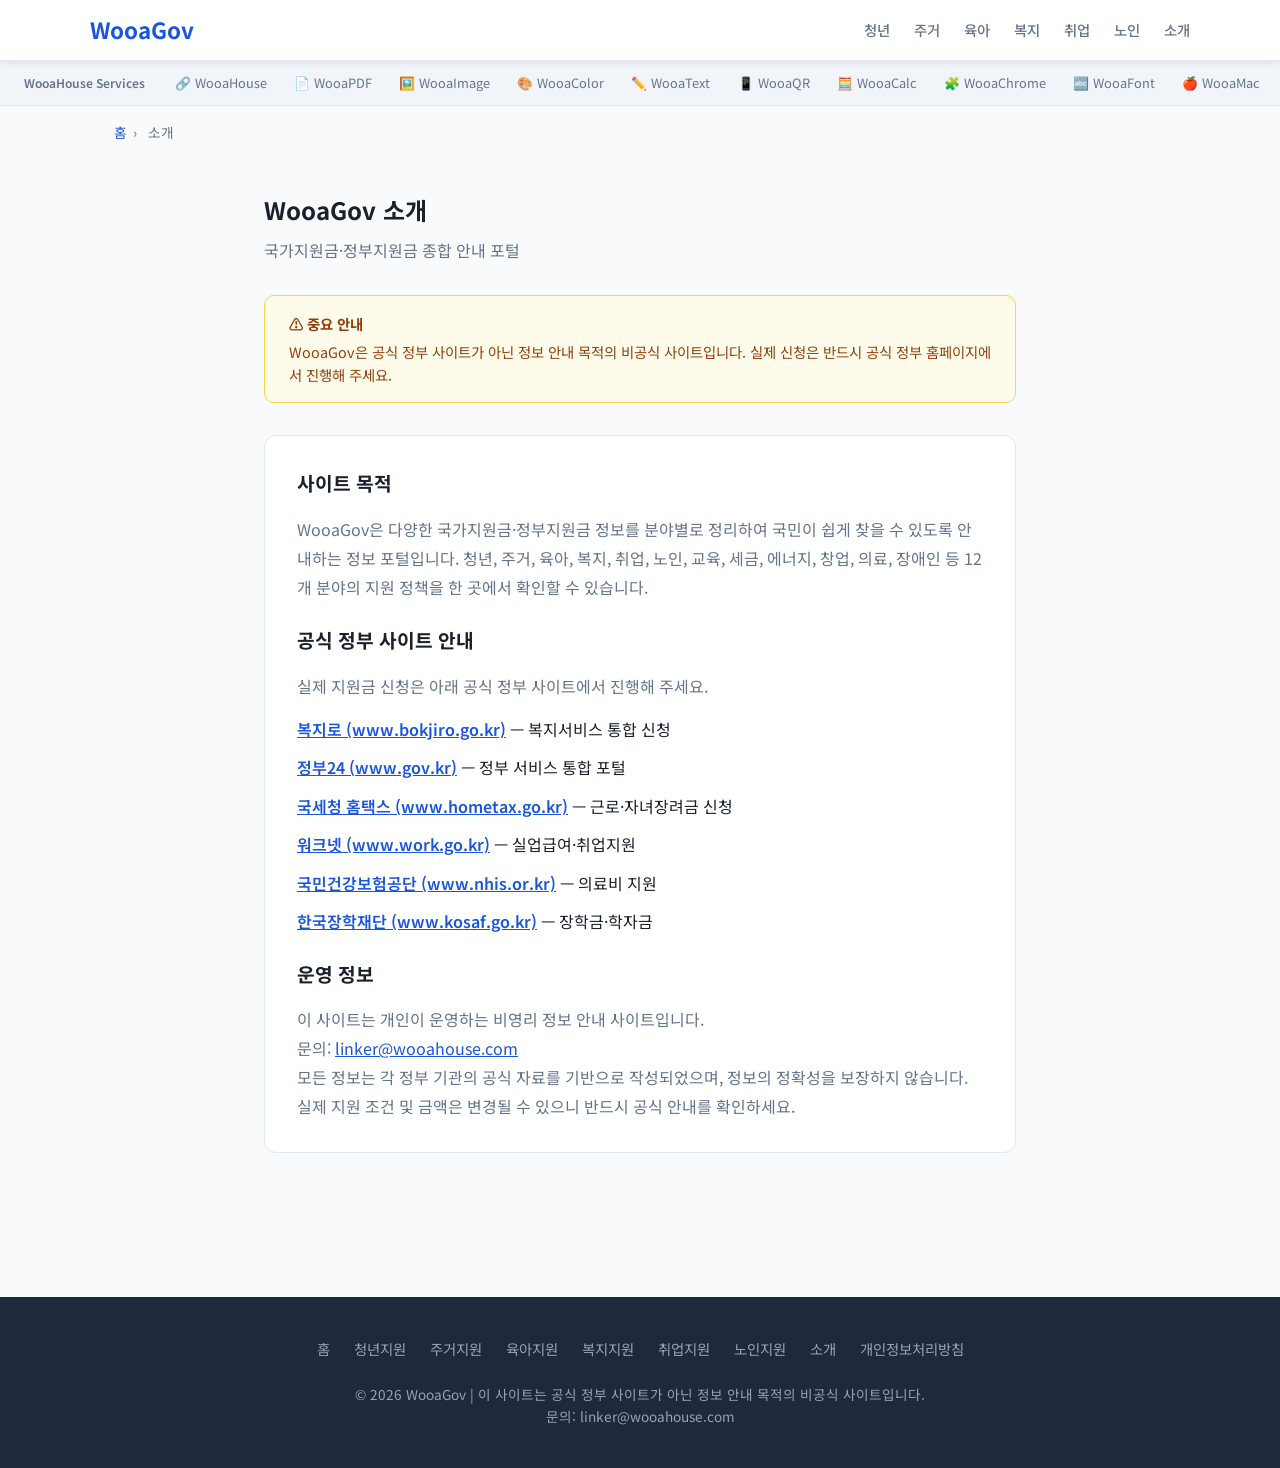
==== commit 82d1ad66: "Remove: WooaSteam and WooaGov from our-sites-bar" ====
--- a/about.html
+++ b/about.html
@@ -48,20 +48,18 @@
 <div class="our-sites-bar">
   <span class="our-sites-label">WooaHouse Services</span>
   <div class="our-sites-links">
-    <a href="https://linker.wooahouse.com/" target="_blank" rel="noopener">🔗 WooaHouse</a>
+    <a href="https://wooahouse.com/" target="_blank" rel="noopener">🔗 WooaHouse</a>
     <a href="https://pdfkit.wooahouse.com/" target="_blank" rel="noopener">📄 WooaPDF</a>
     <a href="https://imagekit.wooahouse.com/" target="_blank" rel="noopener">🖼️ WooaImage</a>
     <a href="https://colorkit.wooahouse.com/" target="_blank" rel="noopener">🎨 WooaColor</a>
     <a href="https://textkit.wooahouse.com/" target="_blank" rel="noopener">✏️ WooaText</a>
     <a href="https://qrkit.wooahouse.com/" target="_blank" rel="noopener">📱 WooaQR</a>
     <a href="https://calckit.wooahouse.com/" target="_blank" rel="noopener">🧮 WooaCalc</a>
-    <a href="https://steamkit.wooahouse.com/" target="_blank" rel="noopener">🎮 WooaSteam</a>
     <a href="https://chromekit.wooahouse.com/" target="_blank" rel="noopener">🧩 WooaChrome</a>
     <a href="https://fontkit.wooahouse.com/" target="_blank" rel="noopener">🔤 WooaFont</a>
     <a href="https://mactools.wooahouse.com/" target="_blank" rel="noopener">🍎 WooaMac</a>
     <a href="https://pctools.wooahouse.com/" target="_blank" rel="noopener">🖥️ WooaPC</a>
     <a href="https://vskit.wooahouse.com/" target="_blank" rel="noopener">💻 WooaVS</a>
-    <a href="https://jiwon.wooahouse.com/" class="active" rel="noopener">💸 WooaGov</a>
   </div>
 </div>
 
